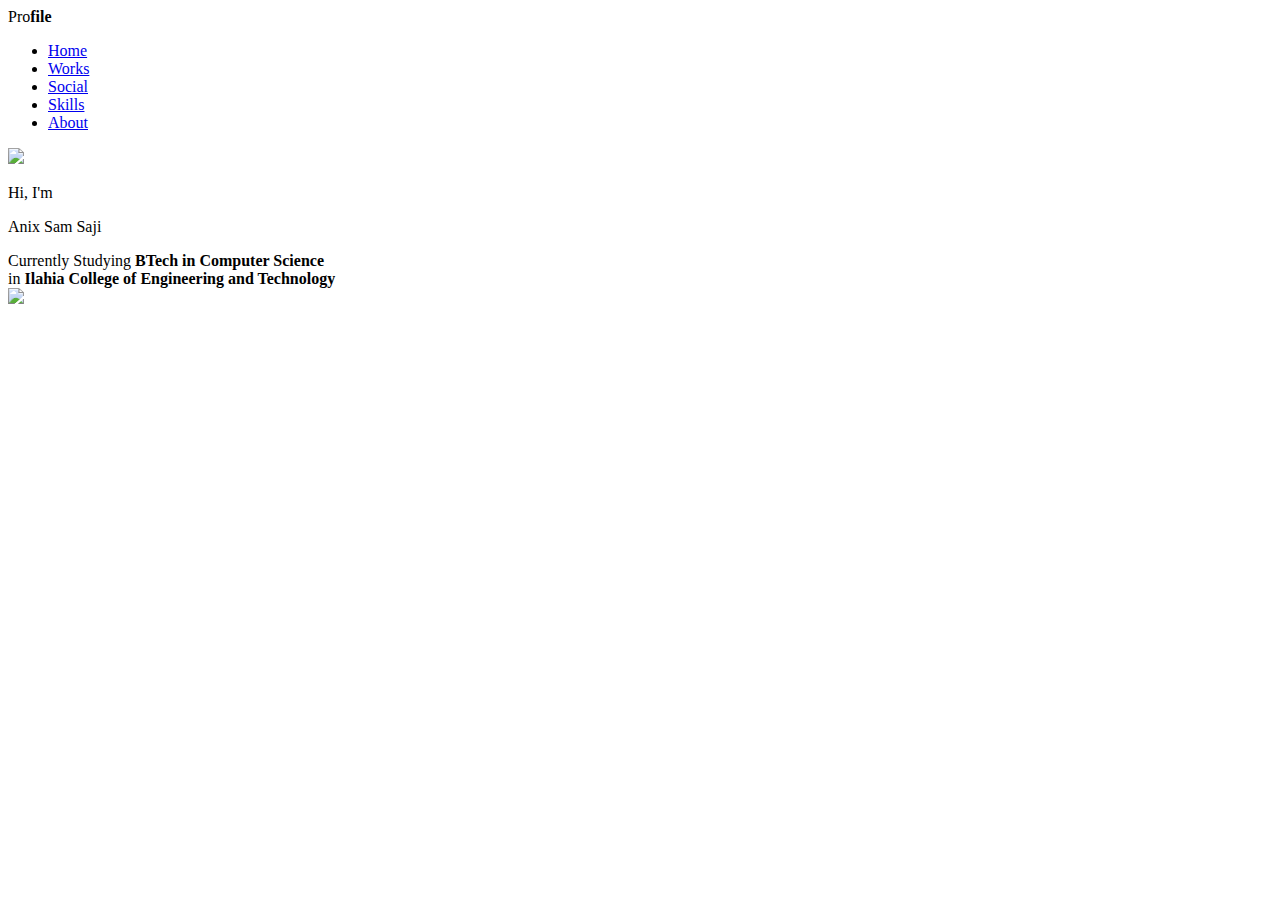
==== index.html @ 5bca335c "1" ====
<!DOCTYPE html>
<html>
<head>
	<meta charset="utf-8">
	<meta name="viewport" content="width=device-width, initial-scale=1">
	<title></title>
	<link rel="stylesheet" type="text/css" href="css/style.css">
	<link href="https://cdn.jsdelivr.net/npm/bootstrap@5.0.1/dist/css/bootstrap.min.css" rel="stylesheet" integrity="sha384-+0n0xVW2eSR5OomGNYDnhzAbDsOXxcvSN1TPprVMTNDbiYZCxYbOOl7+AMvyTG2x" crossorigin="anonymous">
</head>

<body>
	<!-- Navigation Bar -->
	<div class="row-lg-12 row-md-8 row-sm-4 nav">
		<div class="col-lg-2 col-2">
			<div class="spacer"></div><div class = "ltitle">Pro<b class="redtitle">file</b></div></div>
			<div class="col-lg-10 col-10">
				<ul>
					<li class="Home"><a class="active" href="index.html">Home</a></li>
					<li class="works"><a href="works.html">Works</a></li>
					<li class="social"><a href="social.html">Social</a></li>
					<li class="skills"><a href="skills.html">Skills</a></li>
					<li class="about"><a href="about.html">About</a></li>
				</ul>
			</div>
		</div>
	</div>
	<!-- Navigation Bar -->

	<img src="/images/img2.jpg" class="bgcard">

	<div class="col-1 col-lg-12 text">
		<div class="col-12 col-lg-12 welcometext"> 
			<p class="hi">Hi, I'm</p>
		</div>
		<div class="col-11 col-lg-10 col-md-10 col-sm-10 name"> 
			<p class="pname">Anix Sam Saji</p>
		</div>
		<div class="row-lg10 college"> 
			<div class="col-10 col-lg-10 col-md-10 col-sm-10 pcollege"> Currently Studying <b class=redtext>BTech in Computer Science</b></div>
         	<div class="col-11 col-lg-11 col-md-11 col-sm-11  pcname">in<b class=redtext> Ilahia College of Engineering and Technology</b></div>
		</div>
	</div>



	<img class="mode" id="icon" src="images/dark.png">






<script>

		var icon = document.getElementById("icon");
		icon.onclick=function()
		{
			document.body.classList.toggle("dark");
			if(document.body.classList.contains("dark"))
			{
				icon.src ="/images/light.png";
			}
			else
			{
				icon.src ="/images/dark.png";
			}
		}


	</script>
</body>

</html>
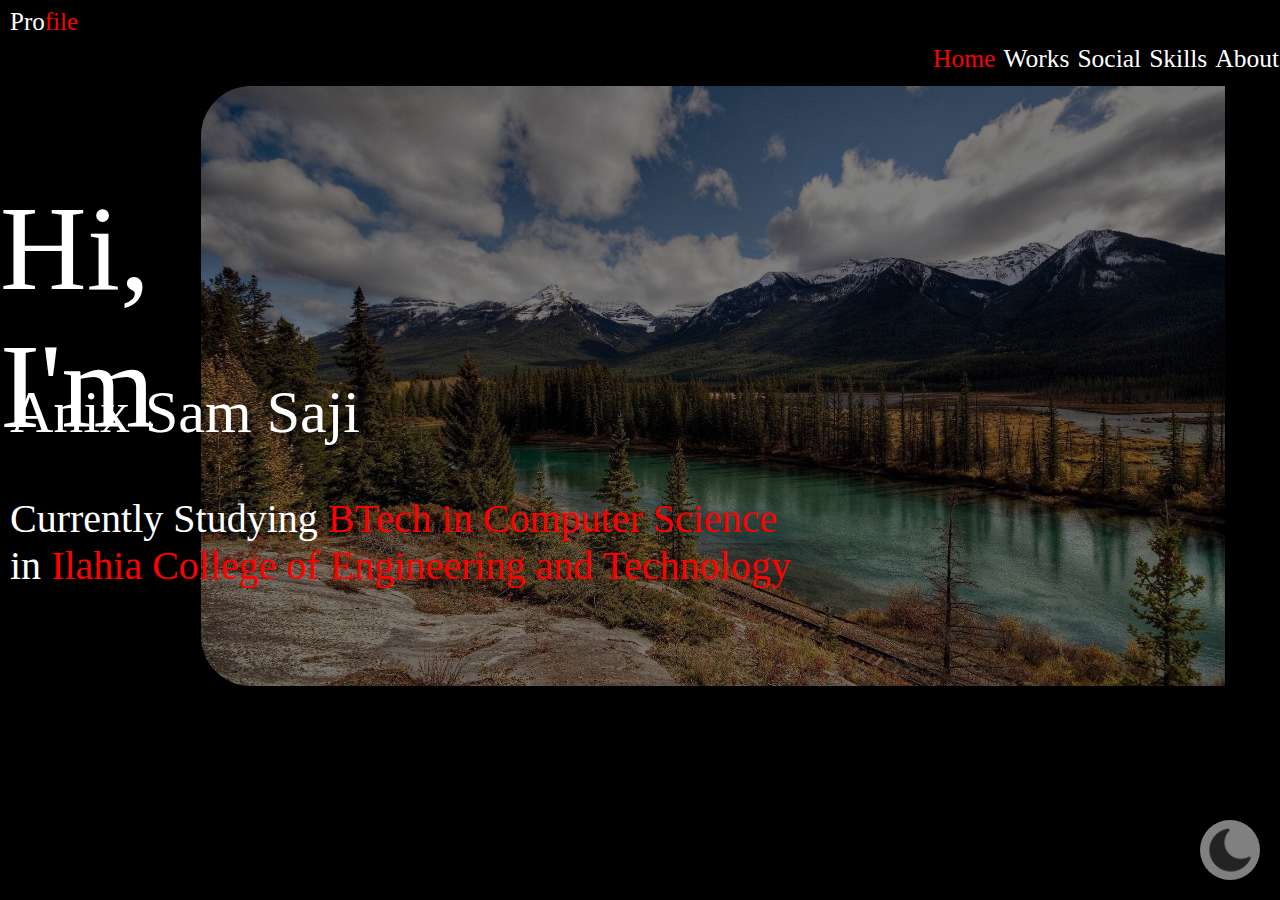
==== commit 33c0ec05: "2nd" ====
--- a/index.html
+++ b/index.html
@@ -55,14 +55,14 @@
 		var icon = document.getElementById("icon");
 		icon.onclick=function()
 		{
-			document.body.classList.toggle("dark");
-			if(document.body.classList.contains("dark"))
+			document.body.classList.toggle("light");
+			if(document.body.classList.contains("light"))
 			{
-				icon.src ="/images/light.png";
+				icon.src ="/images/dark.png";
 			}
 			else
 			{
-				icon.src ="/images/dark.png";
+				icon.src ="/images/light.png";
 			}
 		}
 
--- a/css/style.css
+++ b/css/style.css
@@ -0,0 +1,188 @@
+*
+{
+	margin: 0px;
+	padding: 0px;
+
+}
+
+::-webkit-scrollbar {
+  width: 13px;
+}
+::-webkit-scrollbar-track {
+  background: var(--firstcolor); 
+}
+::-webkit-scrollbar-thumb {
+  background: var(--secondcolor); 
+}
+::-webkit-scrollbar-thumb:hover {
+  background: white; 
+}
+  
+:root
+{
+	--firstcolor : black;
+	--secondcolor: white;
+}
+
+.light
+{
+	--firstcolor : white;
+	--secondcolor: black;
+}
+
+body
+{
+	background-color: var(--firstcolor) !important ;
+}
+
+.active
+{
+	color:red;
+}
+
+.spacer
+{
+	height: 8px;
+}
+.nav
+{
+	background-color: var(--firstcolor);
+	width: 100%;
+	height: 60px;
+}
+.ltitle
+{
+	font-size: 25px;
+	width: 100px;
+    color:	var(--secondcolor);
+    margin-left: 10px;
+}
+.redtitle
+{
+	font-weight: normal;
+	color: red;
+}
+
+ul
+{	
+	list-style: none;
+	display: inline-flex;
+	float: right;
+	font-size: 25.5px;
+	padding-top: 8px;
+	margin-right: 1px;
+}
+
+.mode
+{
+	position: fixed;
+	right: 20px;
+	bottom: 20px;
+	width: 60px;
+	height: 60px;
+	cursor: pointer;
+	border-radius: 50px;
+	background-color: white;
+	opacity: 50%;
+}
+.Home
+{
+	margin-left: -300px;
+}
+
+ul li a
+{
+	text-decoration: none;
+	color : var(--secondcolor);
+	margin-left: 8px;
+}
+
+ul li a:hover
+{
+	color: red;
+
+}
+
+
+.bgcard
+{
+	margin-top: 2%;
+	width: 80%;
+	height: 600px;
+	float: right;
+	border-radius:50px 0px 0px 50px ;
+	opacity: 50%;
+	transition-duration: 300ms; 
+}
+
+.bgcard:hover
+{
+	width: 80.5%;
+	opacity: 80%;
+}
+.welcometext
+{	
+	width: 10%;
+ 	position: absolute;
+ 	top: 20%;
+}
+.hi
+{
+	font-size: 120px;
+	color: var(--secondcolor);
+}
+.name
+{	
+	margin-left: 10px;
+ 	position: absolute;
+ 	top: 42%;
+ 	width: 90%;
+
+}
+.name:hover
+{	
+  font-style: italic;
+  -webkit-text-fill-color: var(--firstcolor);/* Will override color (regardless of order) */
+  -webkit-text-stroke-width: 1px;
+  -webkit-text-stroke-color: var(--secondcolor);
+
+}
+.pname
+{
+	font-size: 60px;
+	color: var(--secondcolor);
+}
+.college
+{	
+	margin-left: 10px;
+	width: 90%;
+ 	position: absolute;
+ 	top: 55%;
+}
+.pcollege
+{
+	font-size: 40px;
+	color: var(--secondcolor);
+}
+.pcname
+{
+	font-size: 40px;
+	color: var(--secondcolor);
+}
+.redtext
+{
+	font-weight: normal;
+	color: red;
+}
+
+.work_card1
+{
+	align-self: center;
+	background-color: white;
+	border : solid red;
+}
+
+.coldm
+{
+	border : solid red;
+}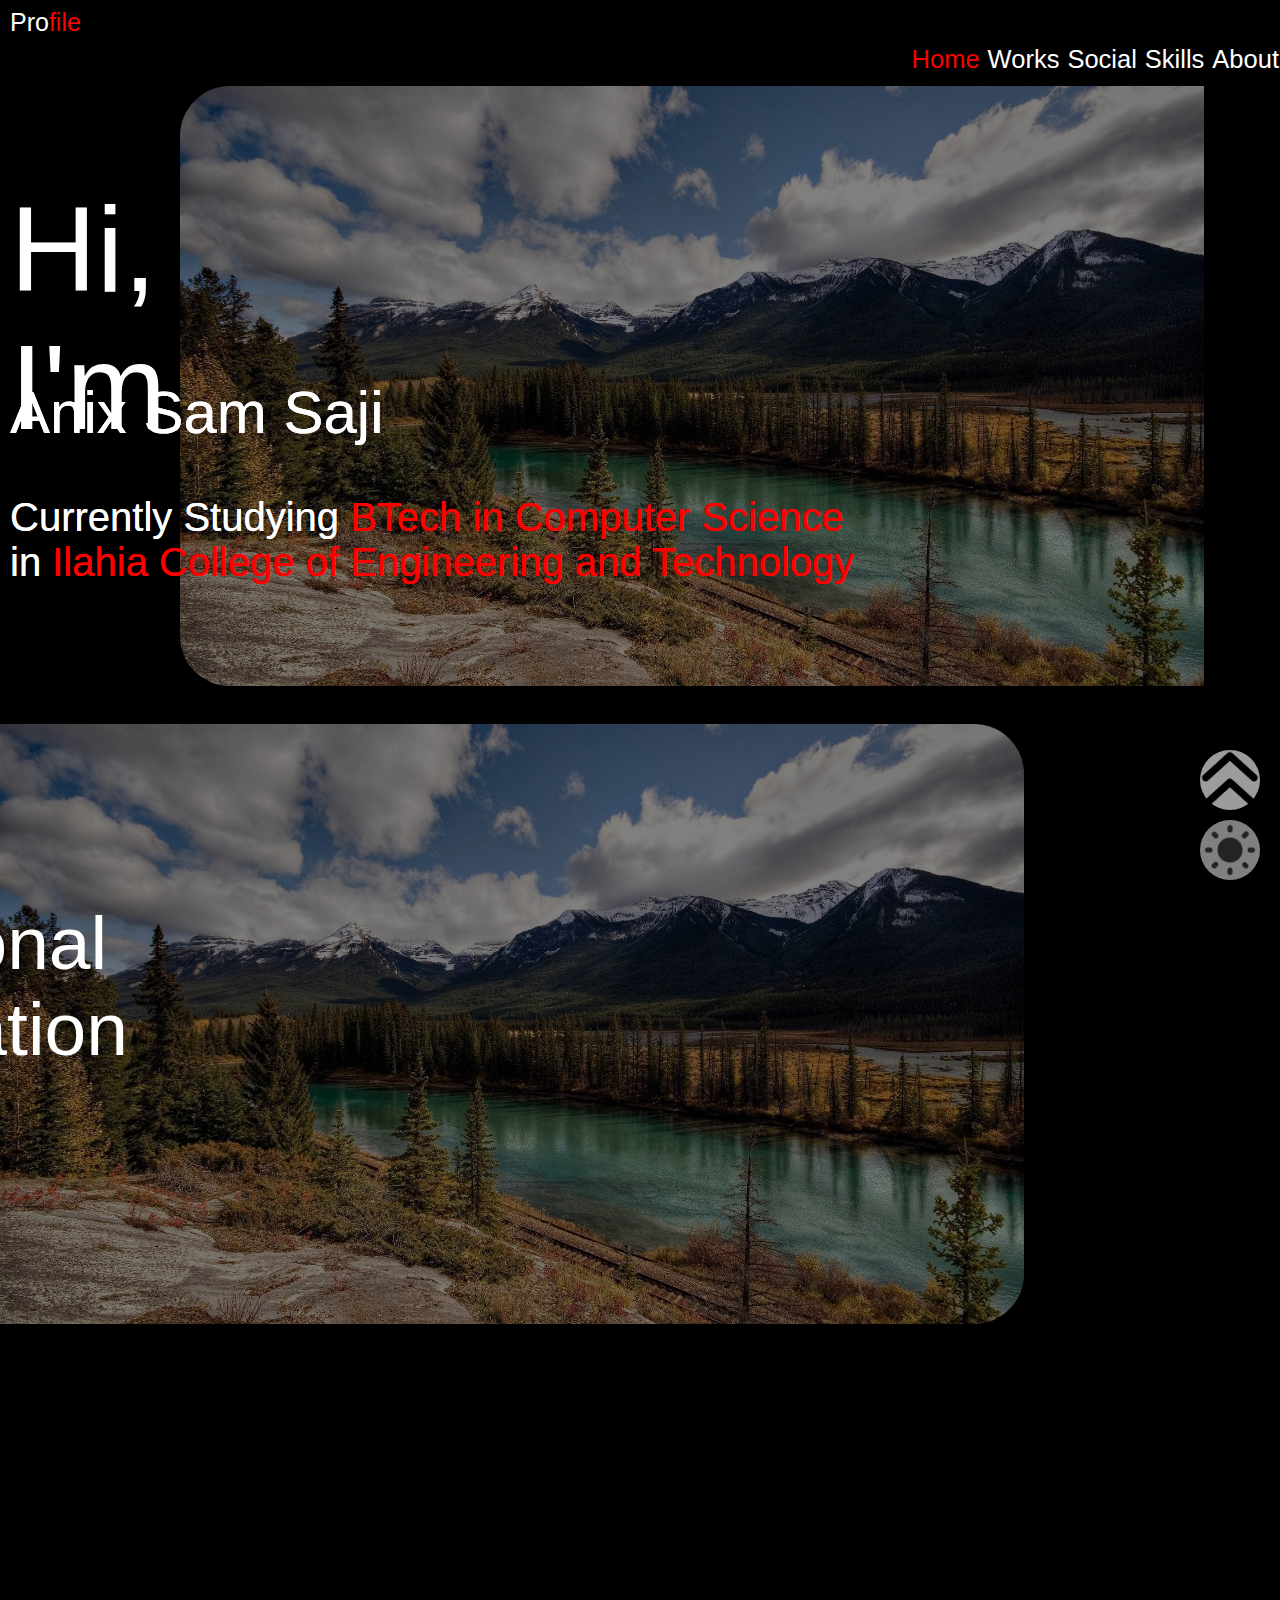
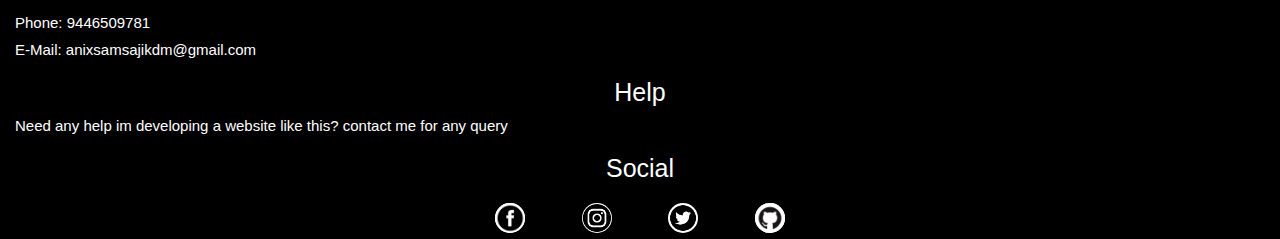
==== commit 78c773be: "Update index.html" ====
--- a/index.html
+++ b/index.html
@@ -10,25 +10,24 @@
 
 <body>
 	<!-- Navigation Bar -->
-	<div class="row-lg-12 row-md-8 row-sm-4 nav">
+	<div class="row-lg-12 row-md-8 row-sm-4 nav" id="nav">
 		<div class="col-lg-2 col-2">
 			<div class="spacer"></div><div class = "ltitle">Pro<b class="redtitle">file</b></div></div>
 			<div class="col-lg-10 col-10">
 				<ul>
 					<li class="Home"><a class="active" href="index.html">Home</a></li>
 					<li class="works"><a href="works.html">Works</a></li>
-					<li class="social"><a href="social.html">Social</a></li>
+					<li class="social"><a href="#social">Social</a></li>
 					<li class="skills"><a href="skills.html">Skills</a></li>
 					<li class="about"><a href="about.html">About</a></li>
 				</ul>
 			</div>
 		</div>
-	</div>
 	<!-- Navigation Bar -->
 
-	<img src="/images/img2.jpg" class="bgcard">
+	<img src="https://anixsam.github.io/images/img2.jpg" class="bgcard">
 
-	<div class="col-1 col-lg-12 text">
+	<div class="col-1 col-lg-12 text" >
 		<div class="col-12 col-lg-12 welcometext"> 
 			<p class="hi">Hi, I'm</p>
 		</div>
@@ -39,16 +38,62 @@
 			<div class="col-10 col-lg-10 col-md-10 col-sm-10 pcollege"> Currently Studying <b class=redtext>BTech in Computer Science</b></div>
          	<div class="col-11 col-lg-11 col-md-11 col-sm-11  pcname">in<b class=redtext> Ilahia College of Engineering and Technology</b></div>
 		</div>
+		<div class="col-12 demo"></div>
+		
+	</div>
+
+	<img src="/images/img2.jpg" class="bgcard1">
+
+	<div class="col-1 col-lg-12 text" >
+		<div class="col-12 col-lg-12 eduqual"> 
+			<p class="edtext">Educational Qualification</p>
+		</div>
+		<div class="col-11 col-lg-10 col-md-10 col-sm-10 name"> 
+			<p class="pname">Anix Sam Saji</p>
+		</div>
+		<div class="row-lg10 college"> 
+			<div class="col-10 col-lg-10 col-md-10 col-sm-10 pcollege"> Currently Studying <b class=redtext>BTech in Computer Science</b></div>
+         	<div class="col-11 col-lg-11 col-md-11 col-sm-11  pcname">in<b class=redtext> Ilahia College of Engineering and Technology</b></div>
+		</div>
+		<div class="col-12 demo"></div>
+		
 	</div>
 
 
+		
+	</div>
 
-	<img class="mode" id="icon" src="images/dark.png">
+	
+	<!-- footer -->
+	<div class="container-fluid">
+		
+	<div class="demoindex"></div>
+	<div class="row footer" id="footer">
+		<div class="col-12 col-lg-4 col-sm-12 col-md-12 contact"><center>Contact</center>
+			<p class ="phone">Phone: 
+			 	<a href="tel:+919446509781" class="ph">9446509781</a>
+			</p>
+			<p class ="phone">E-Mail:  
+				<a href="mailto:anixsamsajikdm@gmail.com" class="ph">anixsamsajikdm@gmail.com</a>
+			</p>
+		</div>
+		<div class="col-12 col-lg-4 col-sm-12 col-md-12 help">
+			<center>Help</center>
+			<p class ="phone">Need any help im developing a website like this? contact me for any query</p>
+		</div>
+		<div class="col-12 col-lg-4 col-sm-12 col-md-12 socialfoot">
+			<center>Social</center>
+			<center><a href="https://www.facebook.com/anix.sam/" target="_blank"><img src="/images/fb.png" class="fb"></a>
+			<a href="https://www.instagram.com/anix_sam_official/?hl=en" target="_blank"><img src="/images/insta.png" class="fb"></a>
+			<a href="https://twitter.com/anix_sam" target="_blank"><img src="/images/twit.png" class="fb"></a>
+			<a href="https://github.com/anixsam" target="_blank"><img src="/images/git.png" class="git"></a></center>
+		</div>
+	</div>
+	</div>
+	<!-- footer -->
 
-
-
-
-
+	<img class="mode" id="icon" src="images/light.png">
+	<div class="scroll"><a href="#nav"><img class="scroll" id="" src="images/arrow.png" ></a></div>
 
 <script>
 
@@ -70,4 +115,4 @@
 	</script>
 </body>
 
-</html>+</html>
--- a/css/style.css
+++ b/css/style.css
@@ -2,7 +2,7 @@
 {
 	margin: 0px;
 	padding: 0px;
-
+	font-family: sans-serif;
 }
 
 ::-webkit-scrollbar {
@@ -29,15 +29,23 @@
 	--firstcolor : white;
 	--secondcolor: black;
 }
-
 body
 {
 	background-color: var(--firstcolor) !important ;
 }
 
+
 .active
 {
 	color:red;
+}
+
+.dropbtn
+{
+	background-color: var(--firstcolor);
+	display:inline-flex;
+	border : none;
+	text-decoration: none;
 }
 
 .spacer
@@ -85,6 +93,23 @@
 	background-color: white;
 	opacity: 50%;
 }
+.scroll
+{
+	position: fixed;
+	right: 20px;
+	bottom: 90px;
+	width: 60px;
+	height: 60px;
+	cursor: pointer;
+	border-radius: 50px;
+	background-color: black;
+	opacity: 80%;
+}
+
+.scroll:hover
+{
+	opacity: 70%;
+}
 .Home
 {
 	margin-left: -300px;
@@ -120,6 +145,36 @@
 	width: 80.5%;
 	opacity: 80%;
 }
+
+.bgcard1
+{
+	margin-top: 3%;
+	width: 80%;
+	height: 600px;
+	float: left;
+	border-radius:0px 50px 50px 0px ;
+	opacity: 50%;
+	transition-duration: 300ms; 
+}
+
+.bgcard1:hover
+{
+	width: 80.5%;
+	opacity: 80%;
+}
+
+.eduqual
+{
+	width: 10%;
+	color: var(--secondcolor);
+ 	position: absolute;
+ 	top: 900px;
+}
+.edtext
+{
+	font-size: 75px;
+	float: right;
+}
 .welcometext
 {	
 	width: 10%;
@@ -128,21 +183,32 @@
 }
 .hi
 {
+	margin-left: 10px; 
 	font-size: 120px;
 	color: var(--secondcolor);
-}
+	animation-name: typrewriter;
+	animation-duration: 1000ms;
+}
+
+@keyframes typrewriter
+{
+	0% {margin-left: -200px ; opacity: 0% }
+	100% { margin-left: 10px; opacity: 100% }
+}
+
 .name
 {	
 	margin-left: 10px;
  	position: absolute;
  	top: 42%;
  	width: 90%;
-
+ 	animation-name: typrewriter;
+	animation-duration: 1000ms;
 }
 .name:hover
 {	
   font-style: italic;
-  -webkit-text-fill-color: var(--firstcolor);/* Will override color (regardless of order) */
+  -webkit-text-fill-color: var(--firstcolor);
   -webkit-text-stroke-width: 1px;
   -webkit-text-stroke-color: var(--secondcolor);
 
@@ -151,6 +217,7 @@
 {
 	font-size: 60px;
 	color: var(--secondcolor);
+
 }
 .college
 {	
@@ -163,11 +230,15 @@
 {
 	font-size: 40px;
 	color: var(--secondcolor);
+	animation-name: typrewriter;
+	animation-duration: 1000ms;
 }
 .pcname
 {
 	font-size: 40px;
 	color: var(--secondcolor);
+	animation-name: typrewriter;
+	animation-duration: 1000ms;
 }
 .redtext
 {
@@ -175,14 +246,235 @@
 	color: red;
 }
 
-.work_card1
-{
-	align-self: center;
+
+.footer
+{	
+	position: absolute;
+	background-color: var(--firstcolor); 
+	width: 100%;
+	height: 200px;
+	border-top: solid var(--secondcolor) 1px;
+}
+
+.demoindex
+{
+	height: 3000px;
+}
+
+.demo
+{
+	height: 50px;
+}
+.cardbg
+{
+	margin-top: 10px;
+	width: 200px;
+	height: 570px;
+	background-color: var(--firstcolor);
+	opacity: 70%;
+	box-shadow: black 0px 5px 5px;
+}
+.bdy
+{
+	background-image: url("/images/bg.jpg");
+	background-repeat: no-repeat;
+}
+
+.workcard
+{
+	position: relative;
+	margin-left: 70px;
+	width: 200px;
+	height: 200px;
+}
+
+.workcardimg
+{
+	width: 300px;
+	height: 200px;
+	border: solid 8px var(--secondcolor);
+	box-shadow: var(--secondcolor) 0px 2px 4px 1px;
+	animation-name: animate;
+	animation-duration: 1s;
+	transition-duration: 200ms;
+
+}
+
+.workcardimg:hover
+{
+	transform: scale(1.05);
+}
+
+.rw
+{
+	height: 50px;
+}
+
+.rw1
+{
+	height: 50px;
+}
+
+.cardtextediting
+{
+	position: absolute;
+	color: white;
+	top: 150px;
+	right: 56px;
+	font-size: 25px;
+	animation-name: animate;
+	animation-duration: 1s;
+}
+
+.cardtextprojects
+{
+	position: absolute;
+	color: black;
+	top: 150px;
+	right: 85px;
+	font-size: 25px;
+	animation-name: animate;
+	animation-duration: 1s;
+}
+
+.cardtextutube
+{
+	position: absolute;
+	color: white;
+	top: 150px;
+	right: 80px;
+	font-size: 25px;
+	animation-name: animate;
+	animation-duration: 1s;
+}
+
+.cardtextphoto
+{
+	position: absolute;
+	color: white;
+	top: 150px;
+	right: 50px;
+	font-size: 25px;
+	animation-name: animate;
+	animation-duration: 1s;
+
+}
+
+.coverim
+{
+	height: 300px;
+}
+
+.proim
+{
+	width: 200px;
+	height: 200px;
+	margin-top: -7%;
+	border-radius: 100px;
+}
+
+.brief
+{
+	font-size: 30px;
+	color: var(--secondcolor)
+}
+
+.stryhd
+{
+	margin-left: 30px;
+	font-size: 30px;
+	color: var(--secondcolor)
+}
+
+.cont
+{
+	height:  5px;
+	width: 42%;
+	margin-left: 30px;
+	background-color: var(--secondcolor)
+}
+
+.pers
+{
+	color: var(--secondcolor);
+	display:inline;
+	float: left;
+	font-size: 30px;
+
+}
+
+.story
+{
+	font-size: 70px;
+	color: var(--secondcolor);
+}
+
+.para
+{
+	font-size: 30px;
+	font-style: italic;
+	color: var(--secondcolor);
+}
+.phone
+{
+
+	margin-left: 15px;
+	margin-top: 10px;
+	font-size: 15px;
+}
+.ph
+{
+	text-decoration: none; 
+	color: var(--secondcolor)
+}
+.contact
+{
+	padding-top: 20px;
+	color: var(--secondcolor);
+	font-size: 20px;
+}
+
+.help
+{
+	padding-top: 20px;
+	color: var(--secondcolor);
+	font-size: 25px;
+}
+
+.socialfoot
+{
+	padding-top: 20px;
+	color: var(--secondcolor);
+	font-size: 25px;
+}
+.ph:hover
+{
+	color: red;
+}
+
+
+.fb
+{
+	margin-top: 20px;
+	width: 30px;
+	height: 30px;
+	border-radius: 100px;
+	margin-right: 50px;
 	background-color: white;
-	border : solid red;
-}
-
-.coldm
-{
-	border : solid red;
-}+}
+
+.git
+{
+	margin-top: 20px;
+	width: 30px;
+	height: 30px;
+	border-radius: 100px;
+	background-color: white;
+}
+
+@keyframes animate 
+{
+	from {transform: scale(0,0);}
+	to {transform: scale(1,1);}}
+}
+
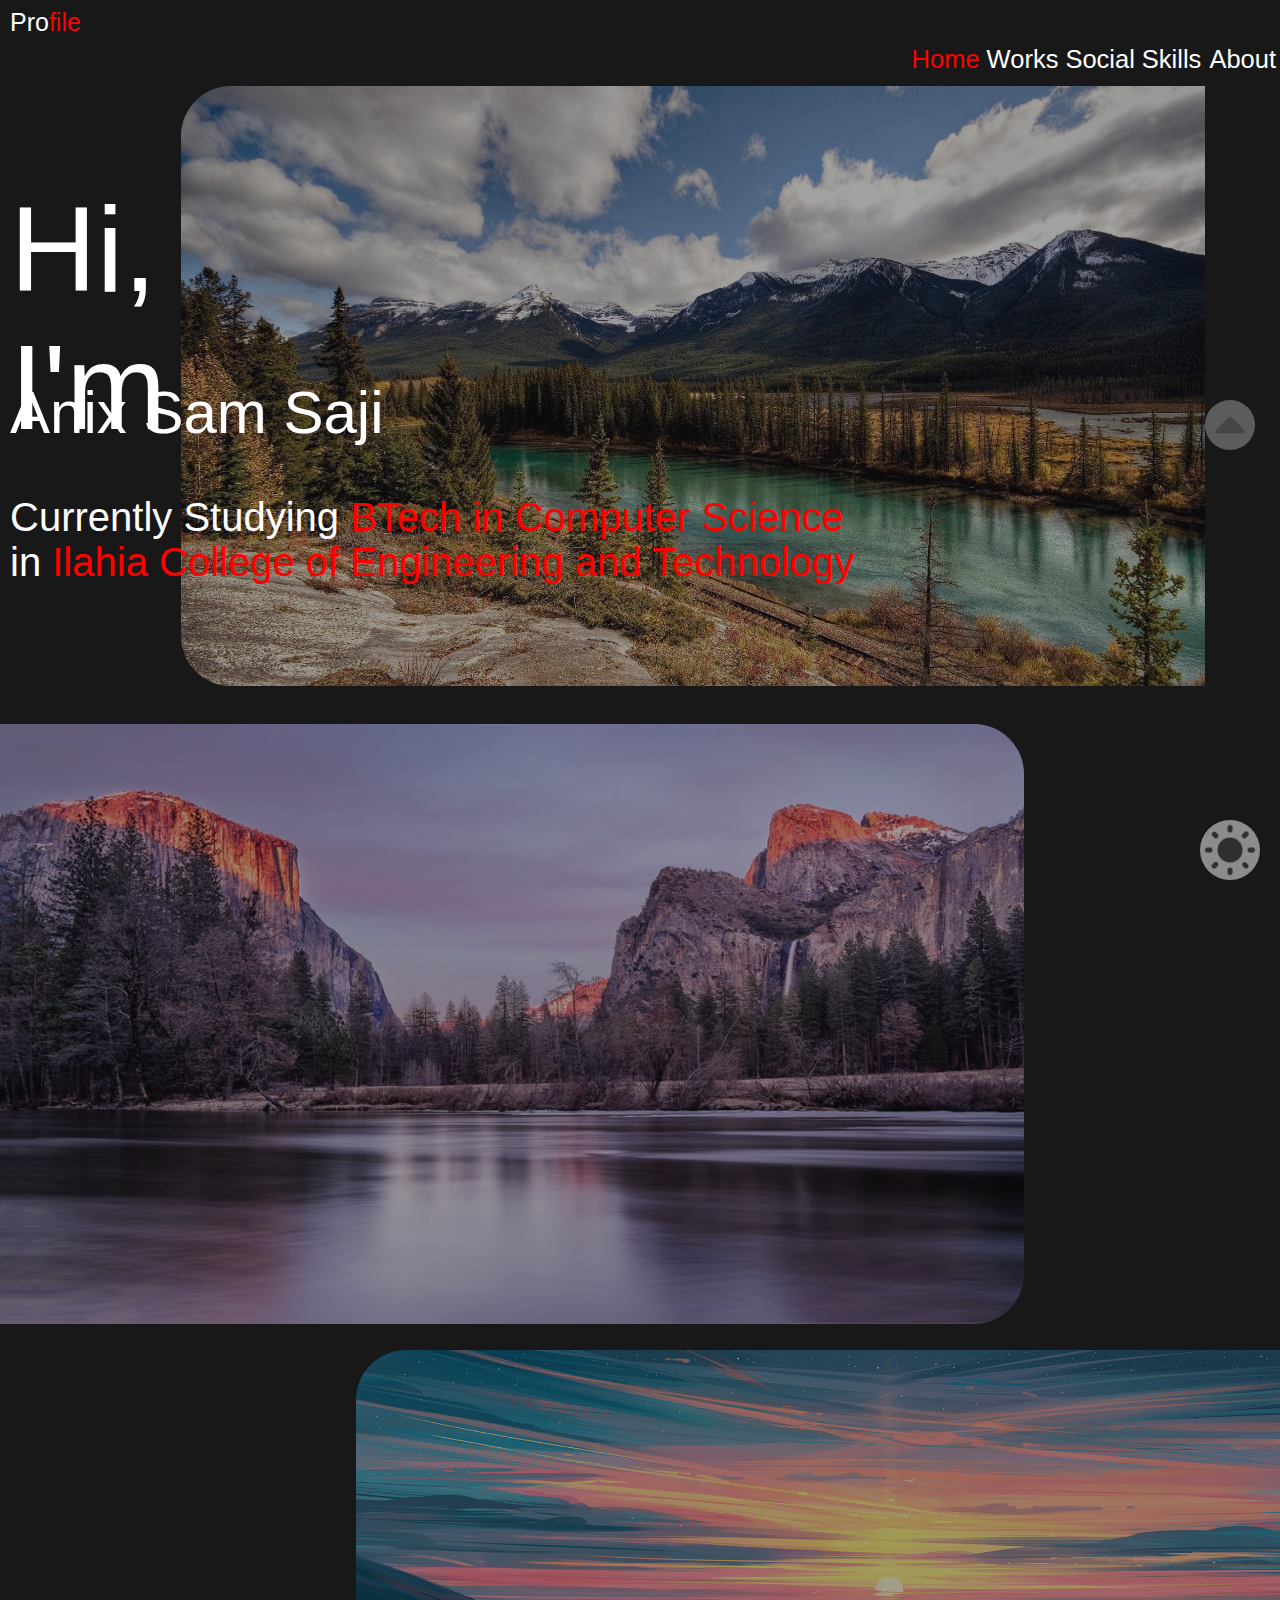
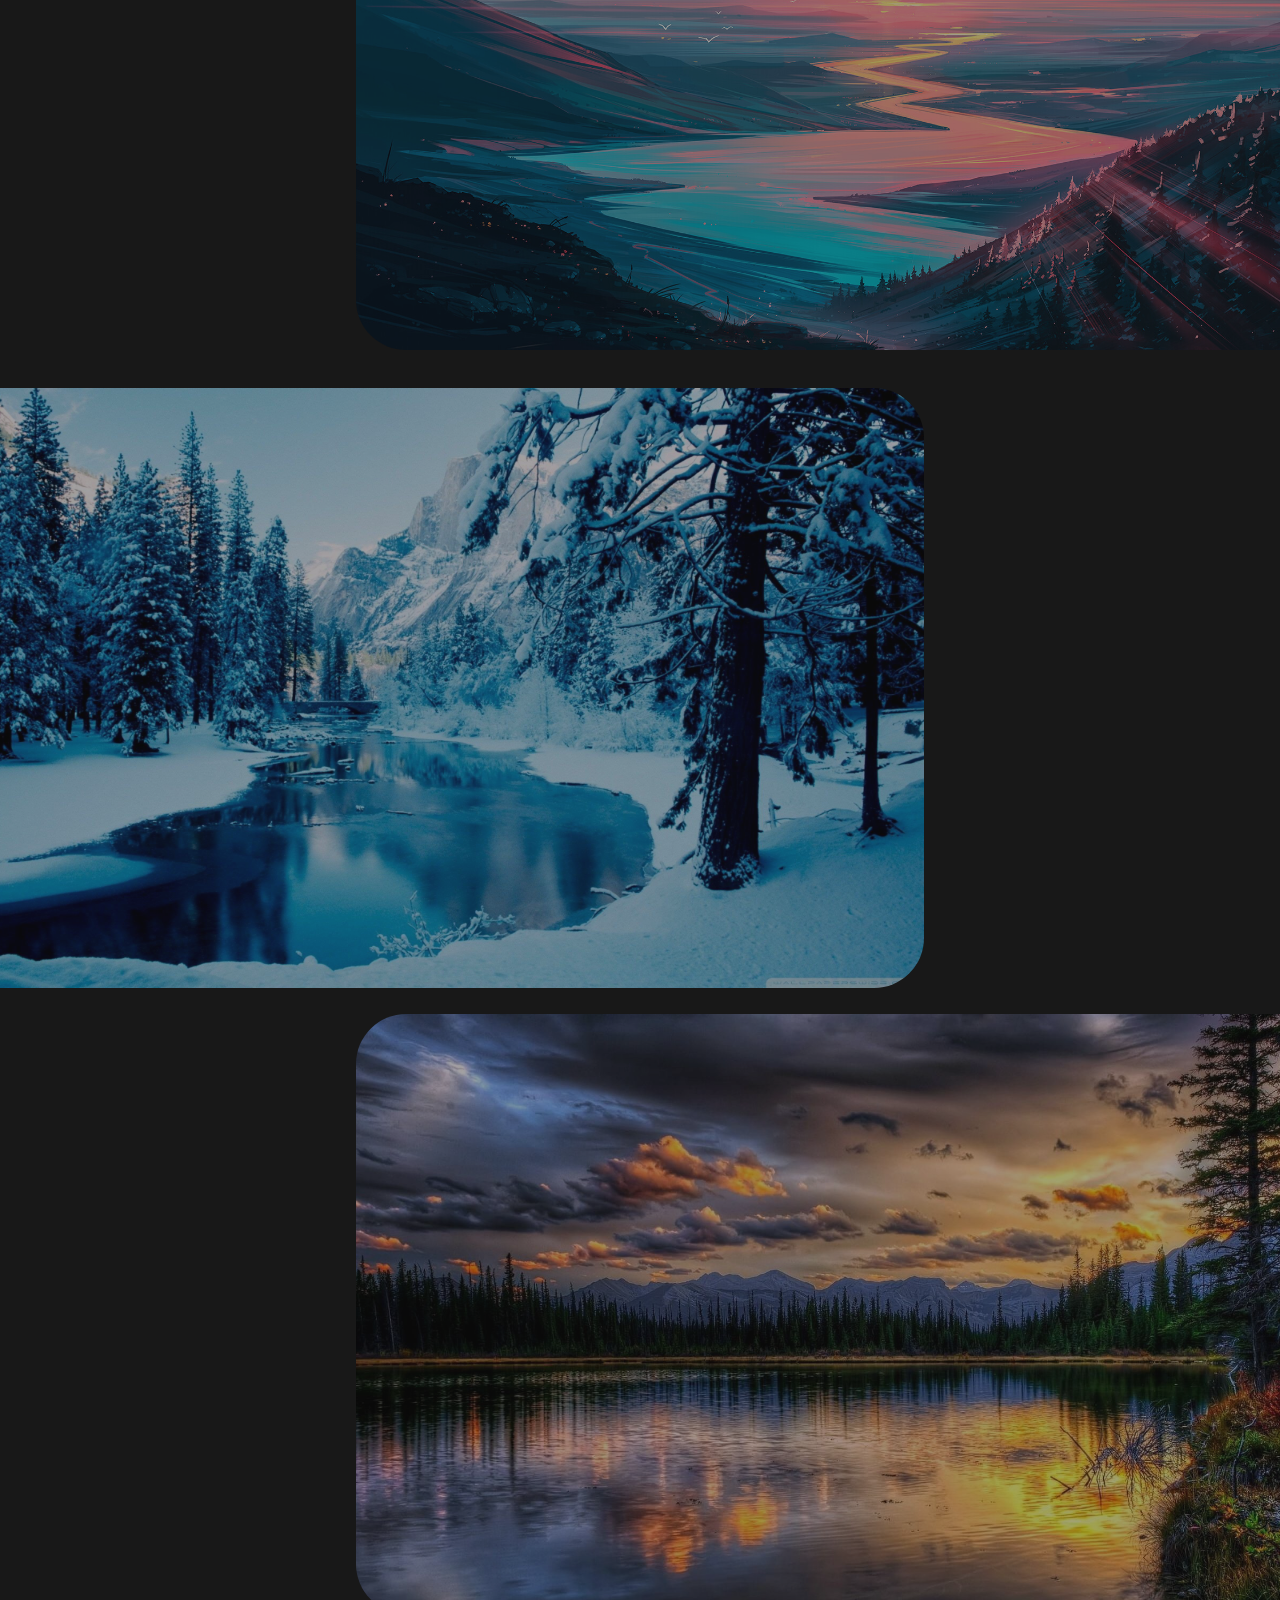
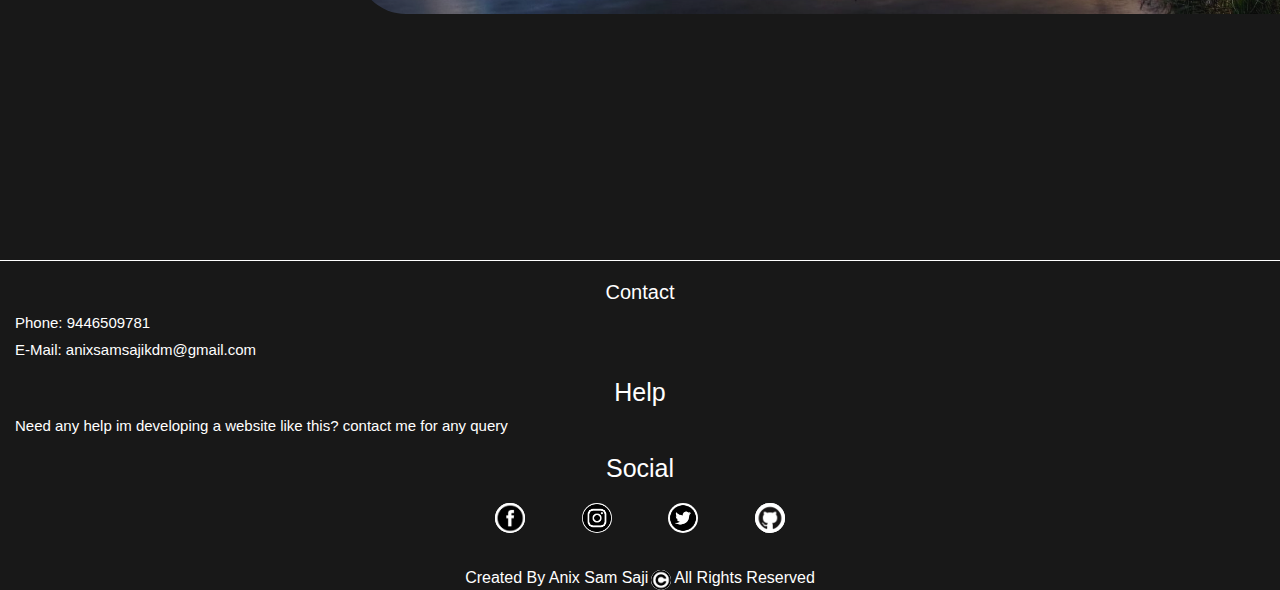
==== commit 360bc6eb: "2nd Commit" ====
--- a/index.html
+++ b/index.html
@@ -3,12 +3,16 @@
 <head>
 	<meta charset="utf-8">
 	<meta name="viewport" content="width=device-width, initial-scale=1">
-	<title></title>
+	<title>Home</title>
 	<link rel="stylesheet" type="text/css" href="css/style.css">
 	<link href="https://cdn.jsdelivr.net/npm/bootstrap@5.0.1/dist/css/bootstrap.min.css" rel="stylesheet" integrity="sha384-+0n0xVW2eSR5OomGNYDnhzAbDsOXxcvSN1TPprVMTNDbiYZCxYbOOl7+AMvyTG2x" crossorigin="anonymous">
+	<link rel="stylesheet" href="https://unpkg.com/aos@next/dist/aos.css" />
+	<link rel="icon" type="image/gif" href="icon2.png">
 </head>
 
 <body>
+
+	
 	<!-- Navigation Bar -->
 	<div class="row-lg-12 row-md-8 row-sm-4 nav" id="nav">
 		<div class="col-lg-2 col-2">
@@ -17,15 +21,17 @@
 				<ul>
 					<li class="Home"><a class="active" href="index.html">Home</a></li>
 					<li class="works"><a href="works.html">Works</a></li>
-					<li class="social"><a href="#social">Social</a></li>
-					<li class="skills"><a href="skills.html">Skills</a></li>
+					<li class="social"><a href="#footer">Social</a></li>
+					<li class="skills"><a href="#skill">Skills</a></li>
 					<li class="about"><a href="about.html">About</a></li>
 				</ul>
 			</div>
 		</div>
+
+
 	<!-- Navigation Bar -->
 
-	<img src="https://anixsam.github.io/images/img2.jpg" class="bgcard">
+	<img src="images/img2.jpg" class="bgcard">
 
 	<div class="col-1 col-lg-12 text" >
 		<div class="col-12 col-lg-12 welcometext"> 
@@ -42,26 +48,64 @@
 		
 	</div>
 
-	<img src="/images/img2.jpg" class="bgcard1">
 
-	<div class="col-1 col-lg-12 text" >
-		<div class="col-12 col-lg-12 eduqual"> 
+	<img src="images/img.jpg" data-aos="fade-right" class="bgcard1" data-aos-easing="linear">
+
+	<div class="col-12 col-lg-12 text2" data-aos="fade-left" data-aos-easing="linear">
+		<div class="col-8 col-lg-12 eduqual"> 
 			<p class="edtext">Educational Qualification</p>
 		</div>
-		<div class="col-11 col-lg-10 col-md-10 col-sm-10 name"> 
-			<p class="pname">Anix Sam Saji</p>
+		<div class="col-8 col-lg-8 col-md-8 col-sm-8 hgrad"> 
+			<p class="highestgrad">Highest Graduation : XII Kerala</p>
 		</div>
-		<div class="row-lg10 college"> 
-			<div class="col-10 col-lg-10 col-md-10 col-sm-10 pcollege"> Currently Studying <b class=redtext>BTech in Computer Science</b></div>
-         	<div class="col-11 col-lg-11 col-md-11 col-sm-11  pcname">in<b class=redtext> Ilahia College of Engineering and Technology</b></div>
+		<div class="col-lg-7 col-md-7  col-7 currgrad"> 
+         	<div class="col-7 col-lg-8 col-md-11 col-sm-7  currentgrad">Ongoing Graduation : Btech</div>
 		</div>
 		<div class="col-12 demo"></div>
 		
 	</div>
 
 
+	<img src="images/img3.jpg" data-aos="fade-left" class="bgcard" data-aos-easing="linear">
+
+	<div class="col-12 col-lg-12 text3" data-aos="fade-right" data-aos-easing="linear">
+		<div class="col-8 col-lg-12 interests"> 
+			<p class="inttext">Interests</p>
+		</div>
+		<div class="col-8 col-lg-8 col-md-8 col-sm-8 intdesc"> 
+			<p class="intdesctxt">Fields I'm interested in are Hardware Projects,Cloud Computing,Web Designing</p>
+		</div>
+		<div class="col-12 demo"></div>
 		
 	</div>
+
+
+	<img src="images/img4.jpg" class="bgcard1" data-aos="fade-right"  data-aos-easing="linear">
+
+	<div class="col-12 col-lg-12 text4" data-aos="fade-left" data-aos-easing="linear">
+		<div class="col-8 col-lg-12 skills" id="skill"> 
+			<p class="skillh">Skills</p>
+		</div>
+		<div class="col-11 col-lg-11 col-md-11 col-sm-11 skilldesc"> 
+			<p class="skilldesctxt">Skills which i have are on WebDesigning,programming on Arduino MicroControllers, experience in designing and implementing small circuits,developing small Iot based projects, attended google cloud ready program,experience in video editing and logo animation.</p>
+		</div>
+		<div class="col-12 demo"></div>
+		
+	</div>
+
+	<img src="images/img5.jpg" data-aos="fade-left" class="bgcard" data-aos-easing="linear">
+
+	<div class="col-12 col-lg-12 text5" data-aos="fade-right" data-aos-easing="linear">
+		<div class="col-8 col-lg-12 work"> 
+			<p class="workh">Works</p>
+		</div>
+		<div class="col-11 col-lg-11 col-md-11 col-sm-11 workdesc"> 
+			<p class="workdesctxt">Click below to see the works I've done.</p>
+			<div class="col-2"><center><button type="button" class="bt btn btn-danger" onclick="document.location='works.html'">See my works</button></center></div>
+		</div>
+	</div>
+	<div class="col-12 demo"></div>
+
 
 	
 	<!-- footer -->
@@ -83,11 +127,13 @@
 		</div>
 		<div class="col-12 col-lg-4 col-sm-12 col-md-12 socialfoot">
 			<center>Social</center>
-			<center><a href="https://www.facebook.com/anix.sam/" target="_blank"><img src="/images/fb.png" class="fb"></a>
-			<a href="https://www.instagram.com/anix_sam_official/?hl=en" target="_blank"><img src="/images/insta.png" class="fb"></a>
-			<a href="https://twitter.com/anix_sam" target="_blank"><img src="/images/twit.png" class="fb"></a>
-			<a href="https://github.com/anixsam" target="_blank"><img src="/images/git.png" class="git"></a></center>
+			<center><a href="https://www.facebook.com/anix.sam/" target="_blank"><img src="images/fb.png" class="fb"></a>
+			<a href="https://www.instagram.com/anix_sam_official/?hl=en" target="_blank"><img src="images/insta.png" class="fb"></a>
+			<a href="https://twitter.com/anix_sam" target="_blank"><img src="images/twit.png" class="fb"></a>
+			<a href="https://github.com/anixsam" target="_blank"><img src="images/git.png" class="git"></a></center>
 		</div>
+		<div class="spacer3"></div>
+		<div class="col-12 ccright"><p>Created By Anix Sam Saji</p><img src="images/copy.jpg" class="copy"><p>All Rights Reserved</p></div>
 	</div>
 	</div>
 	<!-- footer -->
@@ -95,24 +141,44 @@
 	<img class="mode" id="icon" src="images/light.png">
 	<div class="scroll"><a href="#nav"><img class="scroll" id="" src="images/arrow.png" ></a></div>
 
-<script>
+	<script>
+
 
 		var icon = document.getElementById("icon");
+		var theme = localStorage.getItem("theme");
+		if(theme == "light")
+		{
+			document.body.classList.toggle("light");
+			icon.src ="images/dark.png";
+		}
+		else
+		{
+			icon.src ="images/light.png";
+		}
 		icon.onclick=function()
 		{
 			document.body.classList.toggle("light");
 			if(document.body.classList.contains("light"))
 			{
-				icon.src ="/images/dark.png";
+				icon.src ="images/dark.png";
+				localStorage.setItem("theme","light");
 			}
 			else
 			{
-				icon.src ="/images/light.png";
+				icon.src ="images/light.png";
+				localStorage.setItem("theme","dark");
 			}
 		}
 
 
+
 	</script>
+
+	<script src="https://unpkg.com/aos@next/dist/aos.js"></script>
+  	<script>
+   	 AOS.init();
+  	</script>
+
 </body>
 
-</html>
+</html>--- a/css/style.css
+++ b/css/style.css
@@ -20,7 +20,7 @@
   
 :root
 {
-	--firstcolor : black;
+	--firstcolor : #181818;
 	--secondcolor: white;
 }
 
@@ -32,6 +32,7 @@
 body
 {
 	background-color: var(--firstcolor) !important ;
+	overflow-x: hidden;
 }
 
 
@@ -58,13 +59,14 @@
 	width: 100%;
 	height: 60px;
 }
+
 .ltitle
 {
 	font-size: 25px;
 	width: 100px;
     color:	var(--secondcolor);
     margin-left: 10px;
-}
+ }
 .redtitle
 {
 	font-weight: normal;
@@ -78,9 +80,14 @@
 	float: right;
 	font-size: 25.5px;
 	padding-top: 8px;
-	margin-right: 1px;
-}
-
+	margin-right: 0px;
+}
+
+.about
+{
+	margin-left:  60px;
+	margin-right: -55px;
+}
 .mode
 {
 	position: fixed;
@@ -96,14 +103,14 @@
 .scroll
 {
 	position: fixed;
-	right: 20px;
-	bottom: 90px;
-	width: 60px;
-	height: 60px;
+	right: 25px;
+	bottom: 50%;
+	width: 50px;
+	height: 50px;
 	cursor: pointer;
 	border-radius: 50px;
-	background-color: black;
-	opacity: 80%;
+	background-color: white;
+	opacity: 30%;
 }
 
 .scroll:hover
@@ -119,7 +126,7 @@
 {
 	text-decoration: none;
 	color : var(--secondcolor);
-	margin-left: 8px;
+	margin-left: 7px;
 }
 
 ul li a:hover
@@ -136,14 +143,14 @@
 	height: 600px;
 	float: right;
 	border-radius:50px 0px 0px 50px ;
-	opacity: 50%;
-	transition-duration: 300ms; 
+	opacity: 60% !important ;
+	transition-duration: 50ms; 
 }
 
 .bgcard:hover
 {
 	width: 80.5%;
-	opacity: 80%;
+	opacity: 80% !important;
 }
 
 .bgcard1
@@ -153,28 +160,16 @@
 	height: 600px;
 	float: left;
 	border-radius:0px 50px 50px 0px ;
-	opacity: 50%;
+	opacity: 60% !important;
 	transition-duration: 300ms; 
 }
 
 .bgcard1:hover
 {
-	width: 80.5%;
-	opacity: 80%;
-}
-
-.eduqual
-{
-	width: 10%;
-	color: var(--secondcolor);
- 	position: absolute;
- 	top: 900px;
-}
-.edtext
-{
-	font-size: 75px;
-	float: right;
-}
+	width: 80.5% ;
+	opacity: 80% !important;
+}
+
 .welcometext
 {	
 	width: 10%;
@@ -247,6 +242,166 @@
 }
 
 
+.text2
+{
+	top:900px;
+	width: 800px;
+	position: absolute;
+	height: auto;
+}
+
+.eduqual
+{
+	width: 10%;
+	height: auto;
+	color: var(--secondcolor);
+ 	float: right;
+}
+.edtext
+{
+	float: right;
+	font-size: 75px;
+	margin-right: 10px;
+}
+
+.hgrad
+{	
+ 	height: auto;
+ 	float: right;
+}
+
+.highestgrad
+{
+	margin-right: 10px;
+	font-size: 55px;
+	color: var(--secondcolor);
+	float: right;
+}
+
+.currgrad
+{
+	float: right;
+	width: auto;
+}
+
+.currentgrad
+{
+	margin-right: 10px;
+	float: right;
+	font-size: 40px;
+	color: var(--secondcolor);
+}
+
+.text3
+{
+	top:1550px;
+	width: 800px;
+	position: absolute;
+	height: auto;
+}
+
+.interests
+{
+	width: 10%;
+	height: auto;
+	color: var(--secondcolor);
+ 	float: left;
+}
+.inttext
+{
+	margin-left: 10px;
+	float: left;
+	font-size: 75px;
+}
+
+.intdesc
+{	
+ 	height: auto;
+ 	float: left;
+}
+
+.intdesctxt
+{
+	margin-left: 10px;
+	font-size: 33px;
+	color: var(--secondcolor);
+	float: right;
+}
+
+.text4
+{
+	top:2200px;
+	width: 800px;
+	position: absolute;
+	height: auto;
+}
+
+.skills
+{
+	width: 10%;
+	height: auto;
+	color: var(--secondcolor);
+ 	float: right;
+}
+.skillh
+{
+	margin-right: 10px;
+	float: right;
+	font-size: 75px;
+}
+
+.skilldesc
+{	
+	margin-right:10px;
+ 	height: auto;
+ 	float: right;
+}
+
+.skilldesctxt
+{
+	font-size: 33px;
+	color: var(--secondcolor);
+	float: right;
+	text-align: right;	
+
+}
+
+.text5
+{
+	top:2750px;
+	width: 800px;
+	position: absolute;
+	height: auto;
+}
+
+.work
+{
+	width: 10%;
+	height: auto;
+	color: var(--secondcolor);
+ 	float: left;
+}
+.workh
+{
+	margin-left: 10px;
+	float: left;
+	font-size: 75px;
+}
+
+.workdesc
+{	
+ 	height: auto;
+ 	float: left;
+}
+
+.workdesctxt
+{
+	margin-left: 10px;
+	font-size: 33px;
+	color: var(--secondcolor);
+	float: left;
+}
+
 .footer
 {	
 	position: absolute;
@@ -258,7 +413,7 @@
 
 .demoindex
 {
-	height: 3000px;
+	height: 3300px;
 }
 
 .demo
@@ -268,28 +423,40 @@
 .cardbg
 {
 	margin-top: 10px;
-	width: 200px;
-	height: 570px;
+	width: auto;
+	height: auto;
 	background-color: var(--firstcolor);
 	opacity: 70%;
 	box-shadow: black 0px 5px 5px;
 }
 .bdy
 {
-	background-image: url("/images/bg.jpg");
+	background-image: url("../images/bg.jpg");
 	background-repeat: no-repeat;
 }
 
 .workcard
 {
+	margin-left: 80px;
+	margin-bottom: 10px;
 	position: relative;
-	margin-left: 70px;
-	width: 200px;
-	height: 200px;
-}
-
+	width: auto;
+	height: auto;
+
+}
+.workcardphoto
+{
+	position: relative;
+	margin-top: 20px;
+	margin-left: 80px;
+	margin-bottom: 30px;
+	width: auto;
+	height: auto;
+}
 .workcardimg
 {
+	margin-top: 10px;
+	margin-bottom: 20px;
 	width: 300px;
 	height: 200px;
 	border: solid 8px var(--secondcolor);
@@ -300,9 +467,20 @@
 
 }
 
+.cardtext
+{
+	position: relative;
+	display: flex;
+	justify-content: center;
+	width: auto;
+	height: 50px;
+	bottom: 70px;
+}
+
 .workcardimg:hover
 {
 	transform: scale(1.05);
+	cursor: pointer;
 }
 
 .rw
@@ -319,8 +497,6 @@
 {
 	position: absolute;
 	color: white;
-	top: 150px;
-	right: 56px;
 	font-size: 25px;
 	animation-name: animate;
 	animation-duration: 1s;
@@ -330,30 +506,25 @@
 {
 	position: absolute;
 	color: black;
-	top: 150px;
-	right: 85px;
+	font-size: 25px;
+	text-align: center;
+	animation-name: animate;
+	animation-duration: 1s;
+}
+
+.cardtextutube
+{
+	position: absolute;
+	color: white;
 	font-size: 25px;
 	animation-name: animate;
 	animation-duration: 1s;
 }
 
-.cardtextutube
+.cardtextphoto
 {
 	position: absolute;
 	color: white;
-	top: 150px;
-	right: 80px;
-	font-size: 25px;
-	animation-name: animate;
-	animation-duration: 1s;
-}
-
-.cardtextphoto
-{
-	position: absolute;
-	color: white;
-	top: 150px;
-	right: 50px;
 	font-size: 25px;
 	animation-name: animate;
 	animation-duration: 1s;
@@ -472,6 +643,171 @@
 	background-color: white;
 }
 
+
+.close
+{
+	position: relative;
+	right: 10px;
+	top: 10px;
+	width: 30px;
+	height: 30px;
+	float: right;
+	cursor: pointer;
+	border-radius: 50px;
+	background-color: white;
+	opacity: 30%;
+}
+
+.overlay
+{
+  position: relative;
+  width: 100%;
+  height: auto;
+  font-size: 50px;
+  color: white;
+  display: none;
+  background-color: var(--firstcolor);
+  opacity: 100%;
+}
+.ovrlyheading
+{
+	color: var(--secondcolor)
+}
+.secondheading
+{
+	font-size: 30px;
+	color: var(--secondcolor);
+}
+
+.pr1
+{
+	height: auto;
+	margin-left: 10px;
+	
+}
+
+.projectdesc
+{
+	font-size: 25px;
+	color: var(--secondcolor);
+}
+
+.prdesc
+{
+	margin-left: 20px;
+	background-image: url("images/logo.png");
+}
+
+.projectimage
+{
+	height: 500px;
+	width: 500px;
+}
+
+.instl
+{
+	font-size: 30px;
+}
+
+.spacer2
+{
+	height: 40px;
+	width: 100%;
+}
+.spacer3
+{
+	height: 20px;
+	width: 100%;
+}
+
+.vidcontainer
+{
+	border: solid var(--secondcolor) 5px;
+	width: 1010px;
+	height: 610px;
+}
+
+#video
+{
+	border: solid var(--secondcolor) 5px;
+}
+
+#video2
+{
+	border: solid var(--secondcolor) 5px;
+}
+
+#video3
+{
+	border: solid var(--secondcolor) 5px;
+}
+.gallery
+{
+	justify-content: space-around;
+	margin-top: 30px;
+}
+
+.still
+{
+	margin-left: 30px;
+	display: flex;
+	justify-content: center;
+	height: auto;
+	width: auto;
+}
+
+.gallimg
+{
+	border: solid 5px var(--secondcolor);
+	width: auto;
+	height: 300px;
+	transition-duration: 400ms;
+}
+
+.gallimg:hover
+{
+	transform: scale(1.1,1.1);
+	cursor: pointer;
+}
+
+.galldiv
+{
+	height: 700px;
+	display: flex;
+	justify-content: center;
+}
+
+.overlay2
+{
+  width: 500px;
+  height: auto;
+  font-size: 50px;
+  color: white;
+  display: none;
+   opacity: 100%;
+}
+
+.ccright
+{
+	margin-top:10px;
+	position: relative;
+	color: var(--secondcolor);
+	display: flex;
+	justify-content: center;
+}
+
+.copy
+{
+	display: flex;
+	margin-top:1px;
+	margin-left:3px;
+	margin-right:3px;
+	width: 20px;
+	height: 20px;
+	border-radius: 100px;
+	background-color: white;
+}
+
 @keyframes animate 
 {
 	from {transform: scale(0,0);}
